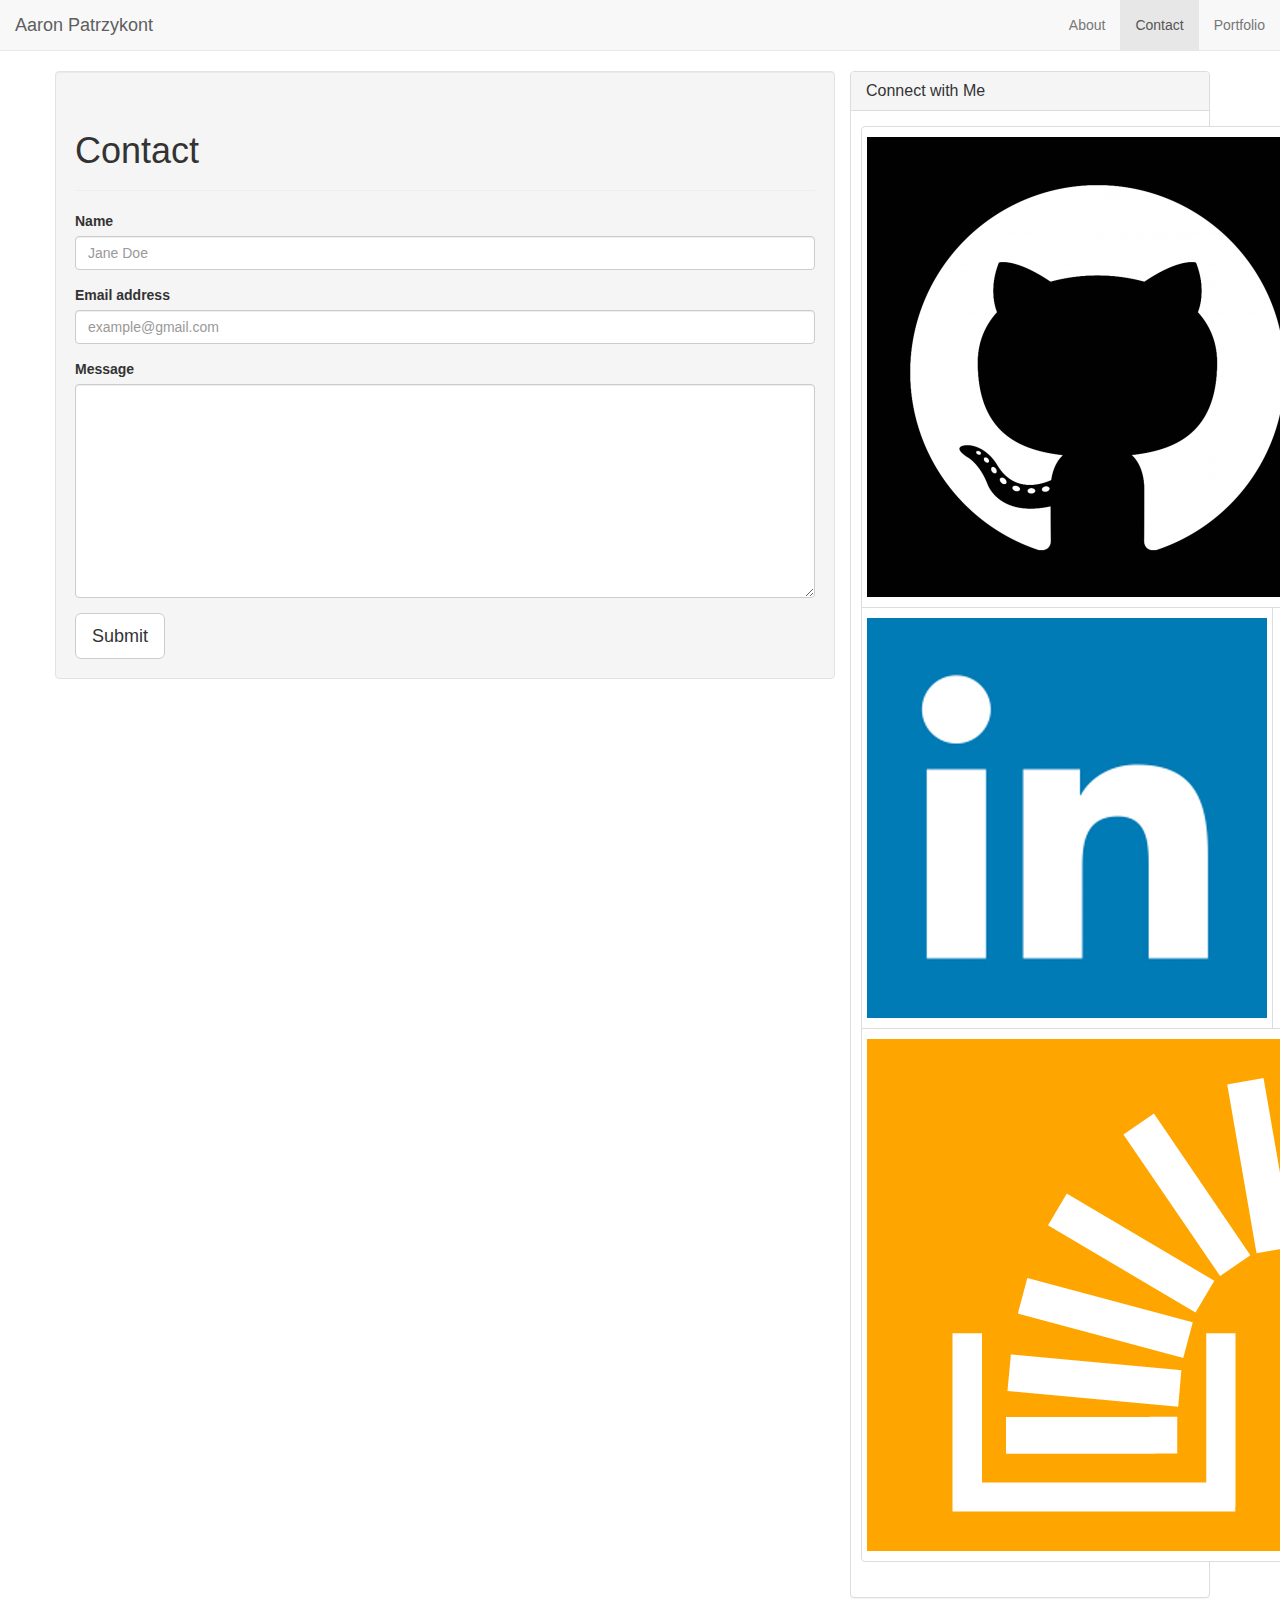
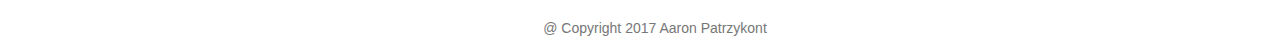
==== homework2/contact.html @ 5fa2ed37 "larry hoover" ====
<!DOCTYPE html>
<html lang="en-us">
<head>

	<meta name="viewport" content="width=device-width, initial-scale=1">
		
	<link rel="stylesheet" href="https://maxcdn.bootstrapcdn.com/bootstrap/3.3.7/css/bootstrap.min.css">
    <meta charset="UTF-8">
	<title>My Portfolio</title>



</head>
<body>

	<nav class="navbar navbar-default navbar-static-top">
	  <div class="container-fluid">
	 
	    <div class="navbar-header">
	      <button type="button" class="navbar-toggle collapsed" data-toggle="collapse" data-target="#bs-example-navbar-collapse-1" aria-expanded="false">
	        <span class="sr-only">Toggle navigation</span>
	        <span class="icon-bar"></span>
	        <span class="icon-bar"></span>
	        <span class="icon-bar"></span>
	      </button>
	      <a class="navbar-brand" href="index.html">Aaron Patrzykont</a>
	    </div>


	    <div class="collapse navbar-collapse" id="bs-example-navbar-collapse-1">
	      <ul class="nav navbar-nav navbar-right">
	        <li><a href="index.html">About</a></li>
	        <li class="active"><a href="contact.html">Contact <span class="sr-only">(current)</span></a></li>
	        <li><a href="portfolio.html">Portfolio</a></li>
	      </ul>
	    </div>
	  </div>
	</nav>

	<div class="container">
		<div class="row">
			<div class="col-md-8 well">
				<div class="page-header">
				  <h1>Contact</h1>
				</div>

				<form>
				  <div class="form-group">
				    <label for="name">Name</label>
				    <input type="text" class="form-control" id="name" placeholder="Jane Doe">
				  </div>
				  <div class="form-group">
				    <label for="exampleInputEmail1">Email address</label>
				    <input type="email" class="form-control" id="exampleInputEmail1" placeholder="example@gmail.com">
				  </div>
				  <div class="form-group">
				    <label for="textarea">Message</label>
				    <textarea id="textarea" class="form-control" rows="10"></textarea>
				  </div>
				  <button type="submit" class="btn btn-default btn-lg">Submit</button>
				</form>
			</div>
			<div class="col-md-4">
				<div class="panel panel-default">
				  <div class="panel-heading">
				    <h3 class="panel-title">Connect with Me</h3>
				  </div>
				  <div class="panel-body">
				  	<ul class="list-group list-inline">
				  		<li class="list-group-item"><a href="https://github.com/patrzykont">
			<img src="assets/img/github.png" alt="GitHub"	id="github-image"	class="connectImages"/>
		</a></li>
				  	  	<li class="list-group-item"><a href="https://www.linkedin.com/in/patrzykont/">
			<img src="assets/img/linkedin.png" alt="LinkedIn"	id="linkedin-img" class="connectImages"/>
		</a></li>
				  	  	<li class="list-group-item"><a href="http://stackoverflow.com/users/8570802/nlp">
			<img src="assets/img/stackoverflow.png"	alt="stackOverflow" id="SO-image" class="connectImages"/>
		</a></li>
				  	</ul>
				  </div>
				</div>
			</div>
		</div>
		
		<footer>
			<div class="container">
				<p class="text-center text-muted">
					&#64; Copyright 2017 Aaron Patrzykont
				</p>
			</div>
		</footer>
	</div>


</body>
</html>
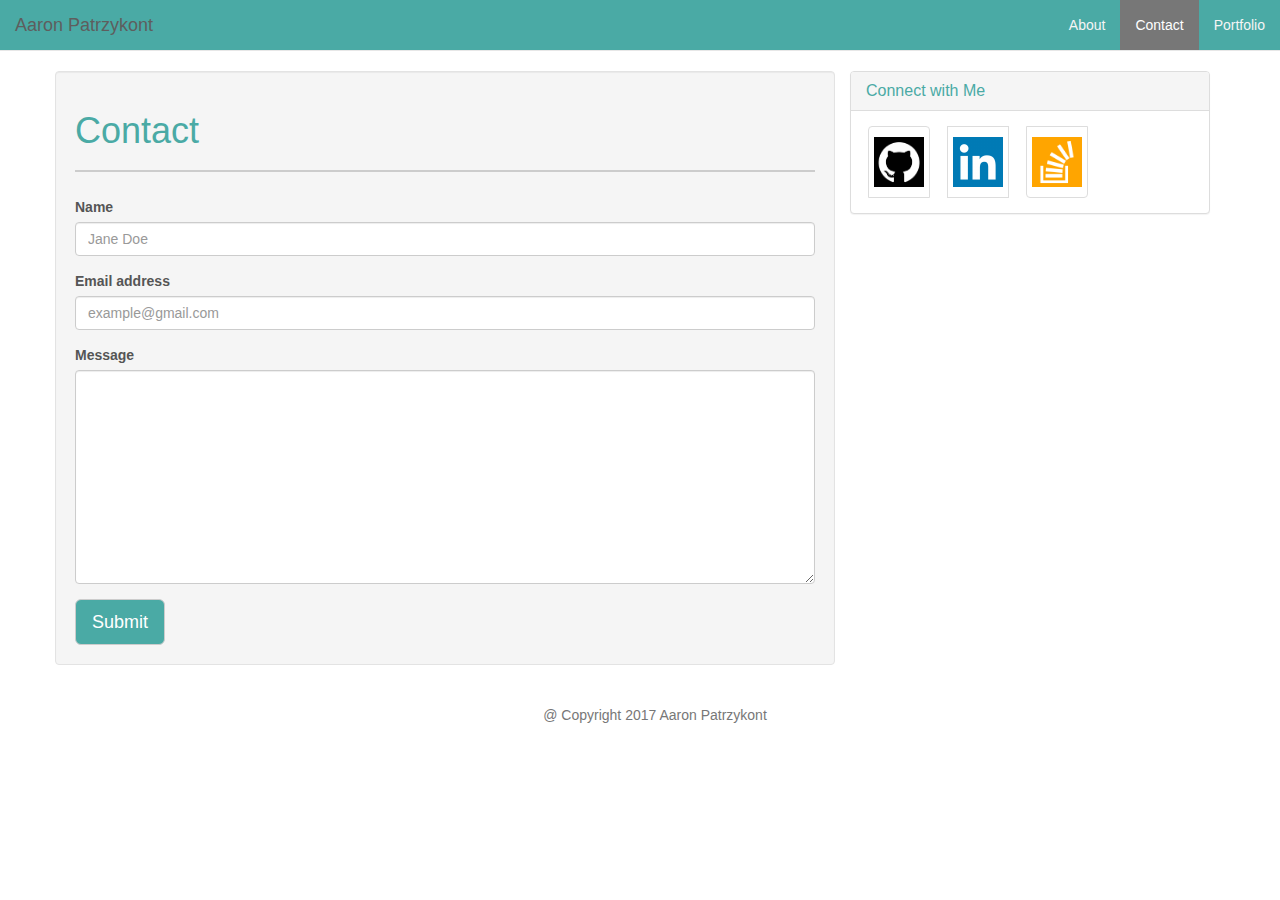
==== commit aa8339a1: "larry Hoover is god" ====
--- a/homework2/contact.html
+++ b/homework2/contact.html
@@ -5,6 +5,7 @@
 	<meta name="viewport" content="width=device-width, initial-scale=1">
 		
 	<link rel="stylesheet" href="https://maxcdn.bootstrapcdn.com/bootstrap/3.3.7/css/bootstrap.min.css">
+		<link rel="stylesheet" type="text/css" href="assets/css/style.css">
     <meta charset="UTF-8">
 	<title>My Portfolio</title>
 
--- a/homework2/assets/css/style.css
+++ b/homework2/assets/css/style.css
@@ -0,0 +1,137 @@
+h1,
+h2,
+h3 {
+	color: #4aaaa5;
+}
+
+button.navbar-toggle {
+	background-color: white;
+}
+
+label {
+	color: #555;
+}
+
+.icon {
+	width: 60px;
+	height: auto;
+	color: none;
+	border-right: none;
+}
+
+.icon:hover {
+	transform: rotate(-10deg);
+	-ms-transform: rotate(-10deg);
+	-webkit-transform: rotate(-10deg);
+	-moz-transform: rotate(-10deg);
+	-o-transform: rotate(-10deg);
+}
+
+.box {
+	display: inline-block;
+	width: 100%;
+	height: 10%;
+	margin: 0%;
+}
+
+.box:hover {
+	transform: rotate(-10deg);
+	-ms-transform: rotate(-10deg);
+	-webkit-transform: rotate(-10deg);
+	-moz-transform: rotate(-10deg);
+	-o-transform: rotate(-10deg);
+}
+
+.project {
+	float: left;
+	position: relative;
+	top:	-10px;
+	width: 100%;
+}
+
+.project-title {
+	float: left;
+	position: relative;
+	top: -80px;
+	width: 100%;
+	height: 35px;
+	padding-top: 5px;
+	background-color: #4aaaa5;
+	color: #ffffff;
+	text-align: center;
+}
+
+.container .text-muted {
+	padding-top: 20px;
+}
+
+.list-group {
+	margin-bottom: 0;
+}
+
+.list-group-item {
+	margin-left: 2%;
+	margin-right: 2%;
+
+}
+
+.page-header {
+	border-bottom: 2px solid #ccc;
+	margin: 20px 0 25px;
+}
+
+.page-header h1 {
+	color: #4aaaa5;
+}
+
+.navbar-default {
+	background-color: #4aaaa5;
+}
+
+.navbar-default .navbar-brand {
+	color: #ffffff;
+}
+
+.navbar-default .navbar-nav li a {
+	color: #f5f5f5;
+}
+
+.navbar-default .navbar-nav li a:hover {
+	color: #777;
+	background-color: #ddd;
+}
+
+.navbar-default .navbar-nav .active a {
+	color: #ffffff;
+	background-color: #777;
+}
+
+.panel-title {
+	color: #4aaaa5;
+}
+
+.link-hover-color {
+	color: blue;
+}
+
+.img-thumbnail {
+	margin-bottom: 15px;
+}
+
+.btn-default {
+	color: #ffffff;
+	background-color: #4aaaa5;
+}
+
+.btn-default:hover {
+	color: #ffffff;
+	background-color: #777;
+}
+#hangman,#rpg, #trivia, #kansas, #rps{
+	height:200px;
+	width: 350px;
+}
+#linkedin-img,#github-image,#SO-image{
+	height:50px;
+	width: 50px;
+}